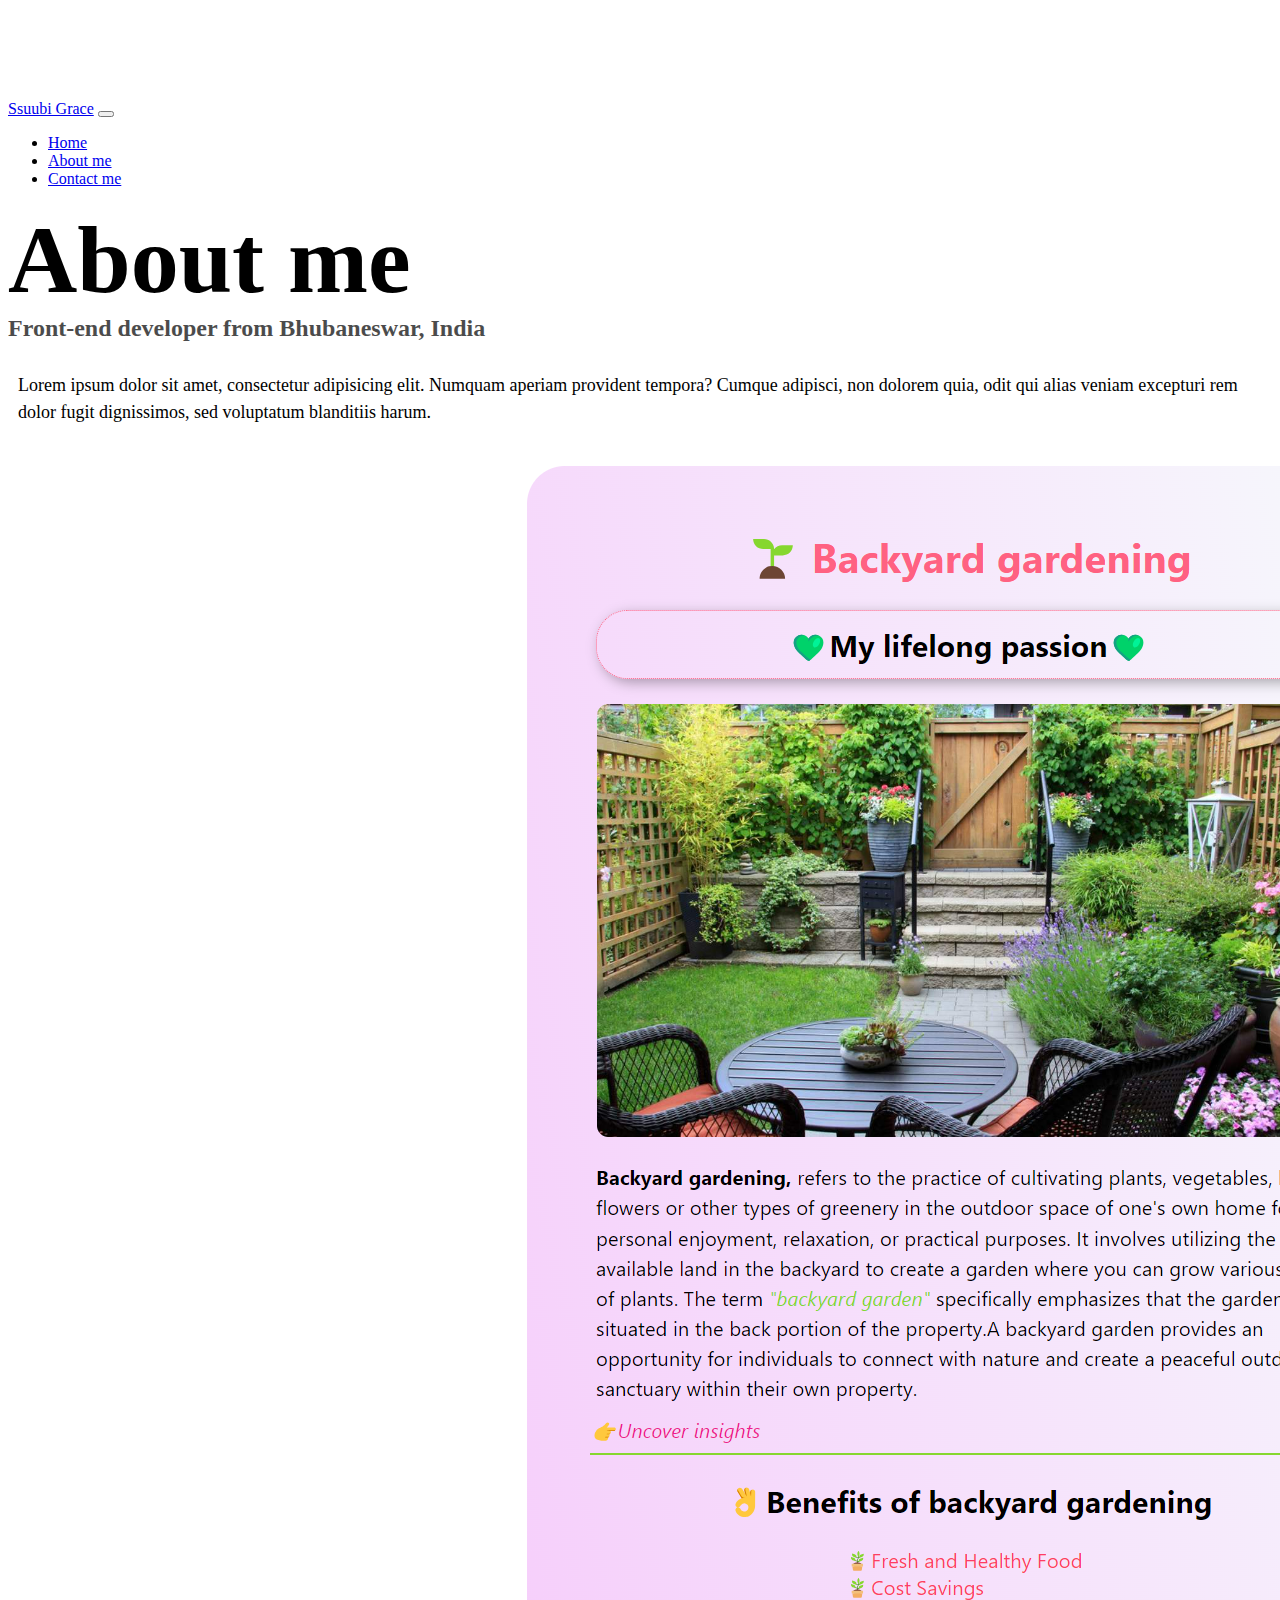
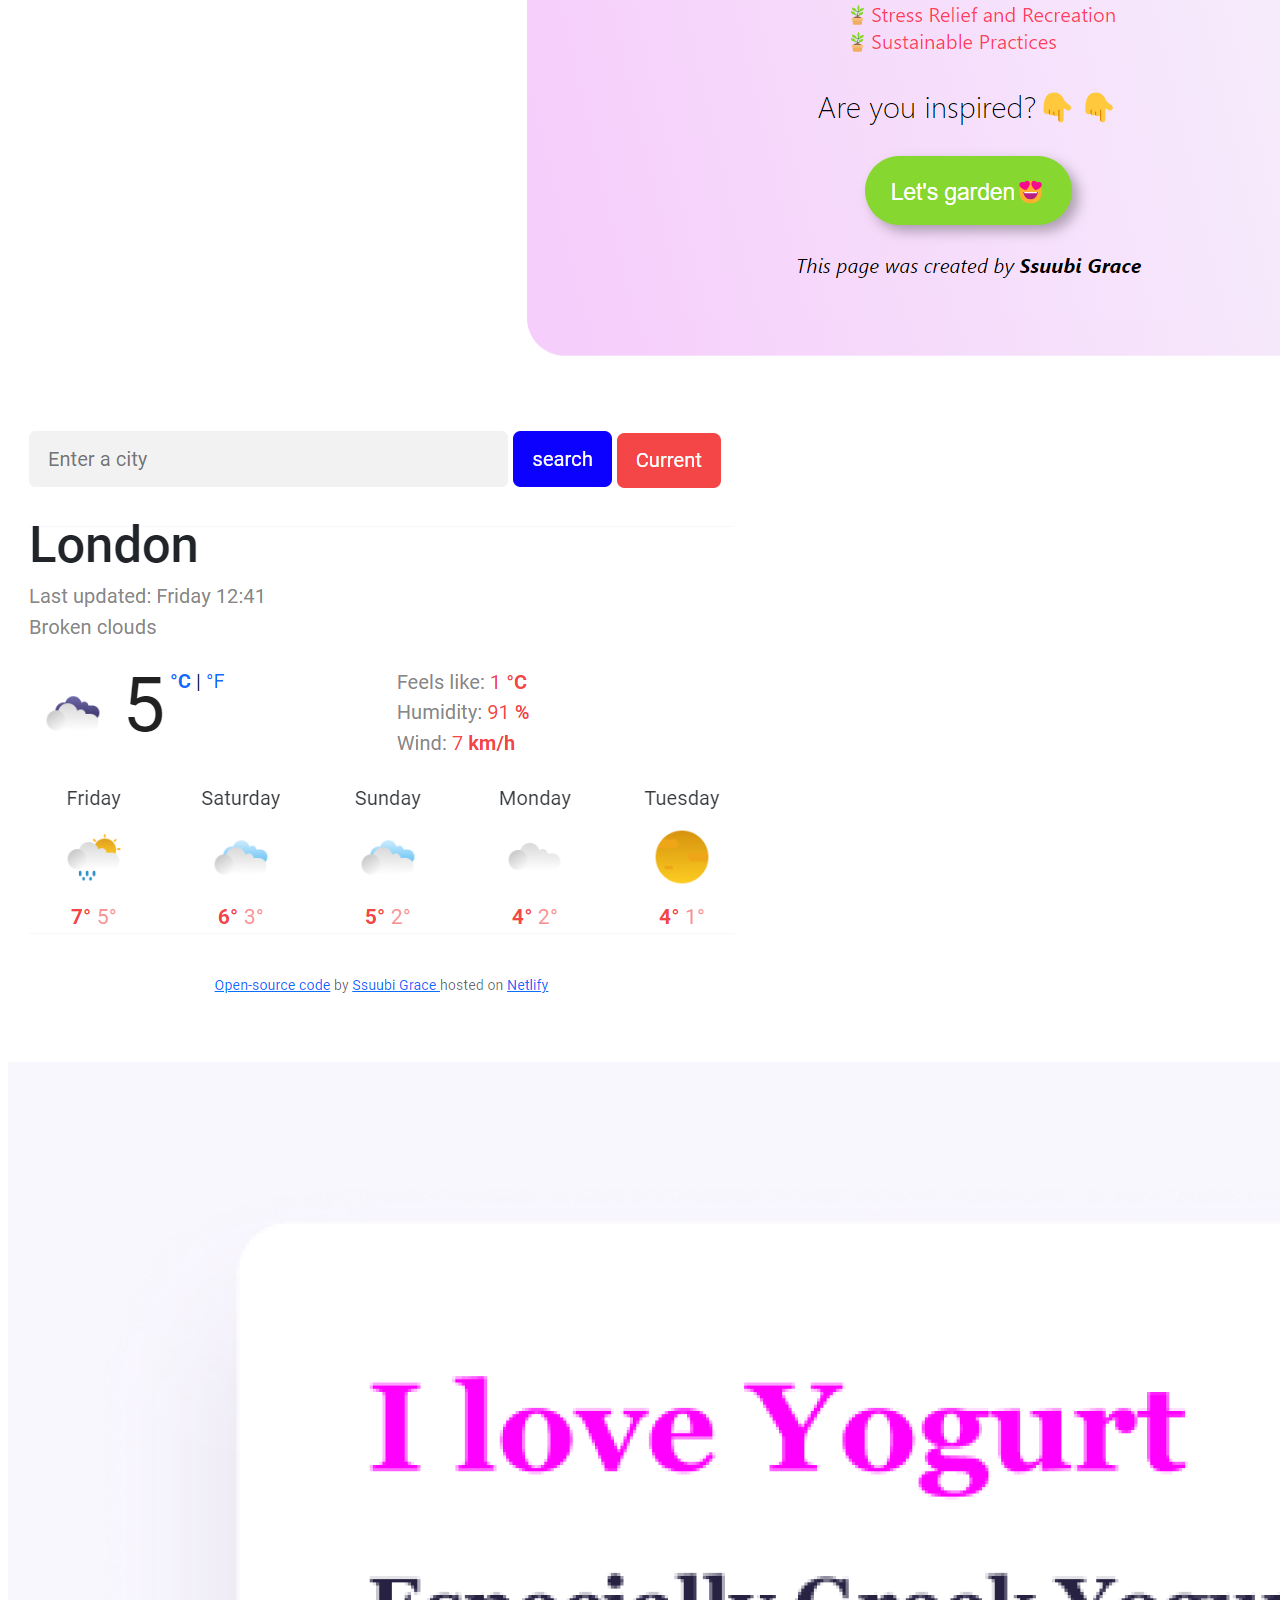
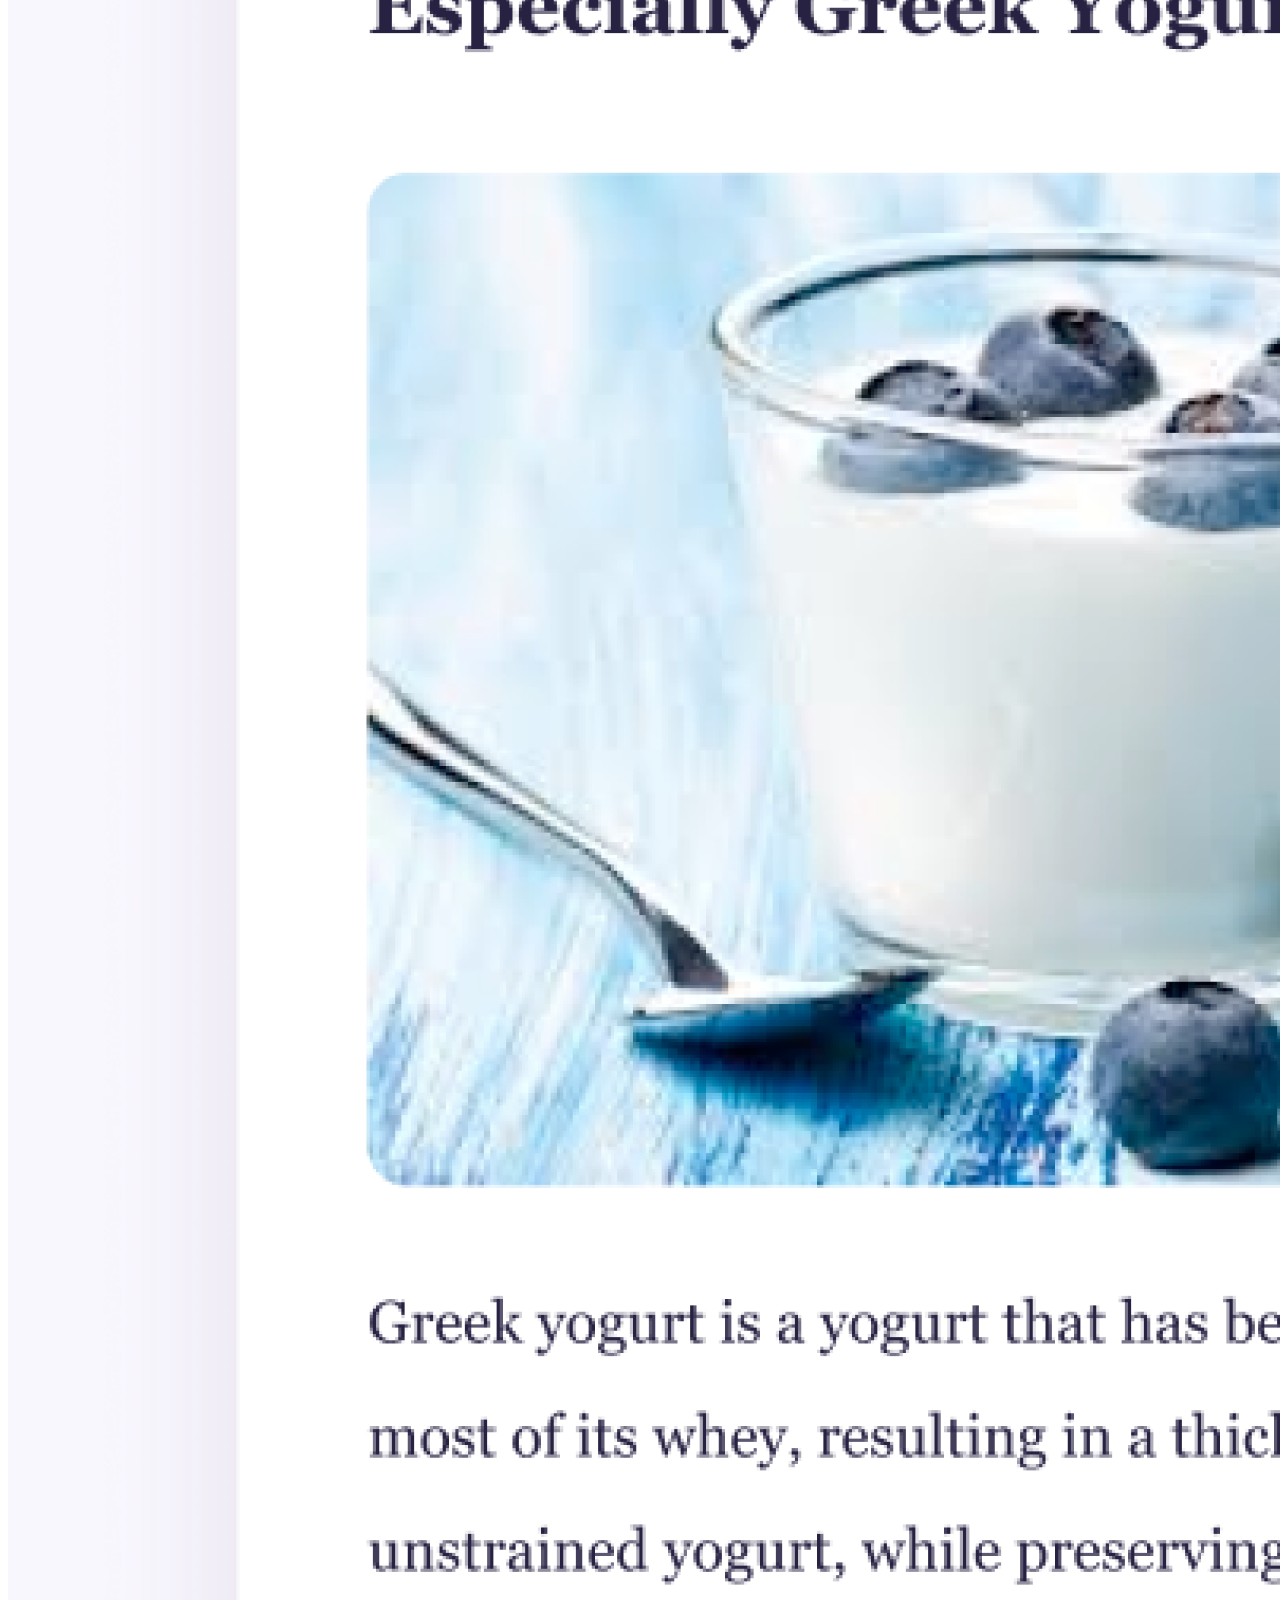
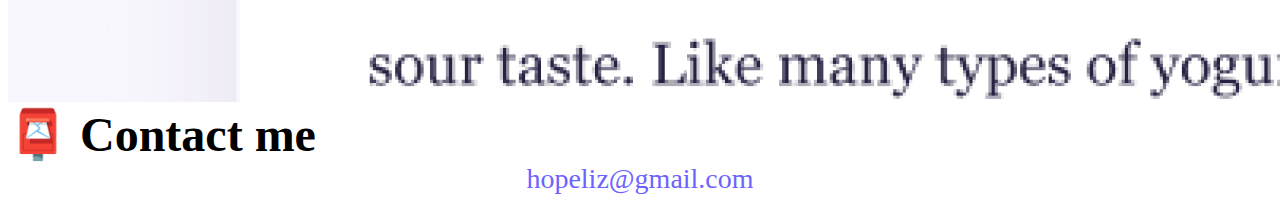
==== about.html @ af7b17a8 "Added the about me section" ====
<!DOCTYPE html>
<html lang="en">
  <head>
    <meta charset="UTF-8" />
    <meta http-equiv="X-UA-Compatible" content="IE=edge" />
    <meta name="viewport" content="width=device-width, initial-scale=1.0" />
    <link
      href="https://cdn.jsdelivr.net/npm/bootstrap@5.0.0-beta2/dist/css/bootstrap.min.css"
      rel="stylesheet"
      integrity="sha384-BmbxuPwQa2lc/FVzBcNJ7UAyJxM6wuqIj61tLrc4wSX0szH/Ev+nYRRuWlolflfl"
      crossorigin="anonymous"
    />
    <script
      src="https://code.jquery.com/jquery-3.4.1.slim.min.js"
      integrity="sha384-J6qa4849blE2+poT4WnyKhv5vZF5SrPo0iEjwBvKU7imGFAV0wwj1yYfoRSJoZ+n"
      crossorigin="anonymous"
    ></script>
    <script
      src="https://cdn.jsdelivr.net/npm/popper.js@1.16.0/dist/umd/popper.min.js"
      integrity="sha384-Q6E9RHvbIyZFJoft+2mJbHaEWldlvI9IOYy5n3zV9zzTtmI3UksdQRVvoxMfooAo"
      crossorigin="anonymous"
    ></script>
    <script
      src="https://cdn.jsdelivr.net/npm/bootstrap@4.4.1/dist/js/bootstrap.min.js"
      integrity="sha384-wfSDF2E50Y2D1uUdj0O3uMBJnjuUD4Ih7YwaYd1iqfktj0Uod8GCExl3Og8ifwB6"
      crossorigin="anonymous"
    ></script>
    <link rel="stylesheet" href="/src/style.css" />
    <title>About SSUUBI GRACE</title>
  </head>
  <body>
    <nav class="navbar navbar-expand-lg navbar-light bg-light fixed-top">
      <div class="container">
        <a class="navbar-brand" href="index.html">Ssuubi Grace</a>
        <button
          class="navbar-toggler"
          type="button"
          data-bs-toggle="collapse"
          data-bs-target="#navbarNav"
          aria-controls="navbarNav"
          aria-expanded="false"
          aria-label="Toggle navigation"
        >
          <span class="navbar-toggler-icon"></span>
        </button>
        <div class="collapse navbar-collapse" id="navbarNav">
          <ul class="navbar-nav">
            <li class="nav-item">
              <a class="nav-link" aria-current="page" href="index.html">Home</a>
            </li>
            <li class="nav-item">
              <a class="nav-link active" href="about.html">About me</a>
            </li>
            <li class="nav-item">
              <a class="nav-link" href="about.html#contact">Contact me</a>
            </li>
          </ul>
        </div>
      </div>
    </nav>
    <h1 class="text-center">About me</h1>
    <h3 class="text-center">Front-end developer from Bhubaneswar, India</h3>
    <div class="about-paragraphs text-center">
      <p>
        Lorem ipsum dolor sit amet, consectetur adipisicing elit. Numquam
        aperiam provident tempora? Cumque adipisci, non dolorem quia, odit qui
        alias veniam excepturi rem dolor fugit dignissimos, sed voluptatum
        blanditiis harum.
      </p>
    </div>
    <div class="container">
      <div class="row">
        <div class="col-sm-4">
          <img
            src="images/Backyard-gardening.png"
            class="img-fluid p-2 shadow rounded"
          />
        </div>
        <div class="col-sm-4">
          <img src="images/weather .png" class="img-fluid p-2 shadow rounded" />
        </div>
        <div class="col-sm-4">
          <img src="images/yogurt.png" class="img-fluid p-2 shadow rounded" />
        </div>
      </div>
    </div>
    <div id="contact" class="mt-5">
      <h2 class="text-center">📮 Contact me</h2>
      <a href="mailto:hopeliz@gmail.com" class="email-link">
        hopeliz@gmail.com
      </a>
    </div>
  </body>
</html>
---- src/style.css ----
:root {
  --primary-color: #6c63ff;
  --secondary-color: #f5f2fe;
  --box-shadow: 0 5px 10px rgba(0, 0, 0, 0.3);
}

body {
  margin-top: 100px;
}

h1,
h2,
h3 {
  margin: 0;
}

h1 {
  font-size: 96px;
}

h2 {
  font-size: 48px;
}

h3 {
  font-size: 24px;
  opacity: 0.7;
}

p {
  font-size: 18px;
  line-height: 1.5;
}

.navigation-links {
  display: flex;
  margin-top: 40px;
  justify-content: center;
}

.navigation-links a {
  margin: 20px;
}

.primary-link {
  border-radius: 4px;
  padding: 20px 15px;
  text-decoration: none;
  text-transform: capitalize;
  background: var(--primary-color);
  box-shadow: var(--box-shadow);
  color: white;
}

.secondary-link {
  border-radius: 4px;
  padding: 20px 15px;
  text-decoration: none;
  text-transform: capitalize;
  color: var(--primary-color);
  border: 1px solid var(--primary-color);
}

.homepage-link {
  color: var(--primary-color);
  text-align: center;
  display: block;
}

.about-paragraphs {
  margin: 30px 0;
}

.about-paragraphs p {
  margin: 10px;
}

.email-link{
  display: flex;
  justify-content: center;
  color: var(--primary-color);
  font-size: 28px;
  text-decoration: none;
}

.email-link:hover {
  text-decoration: underline;
}
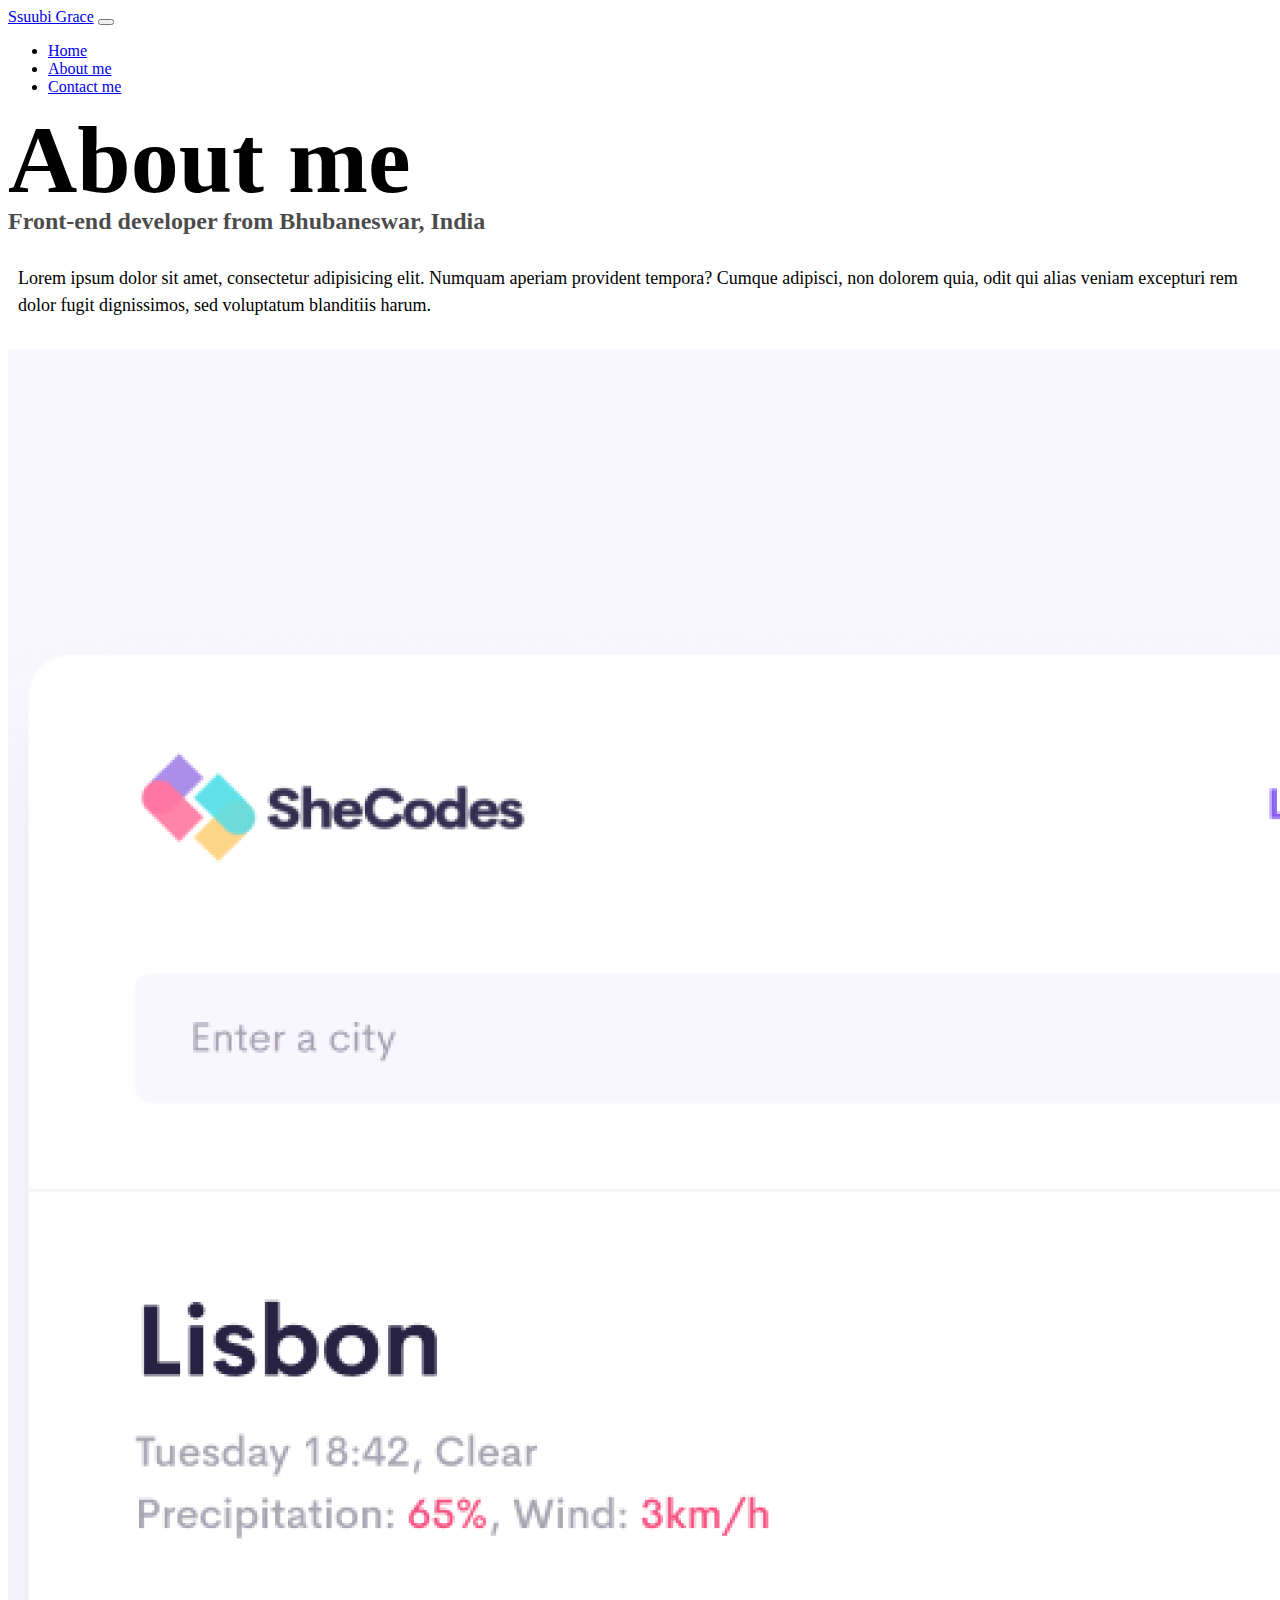
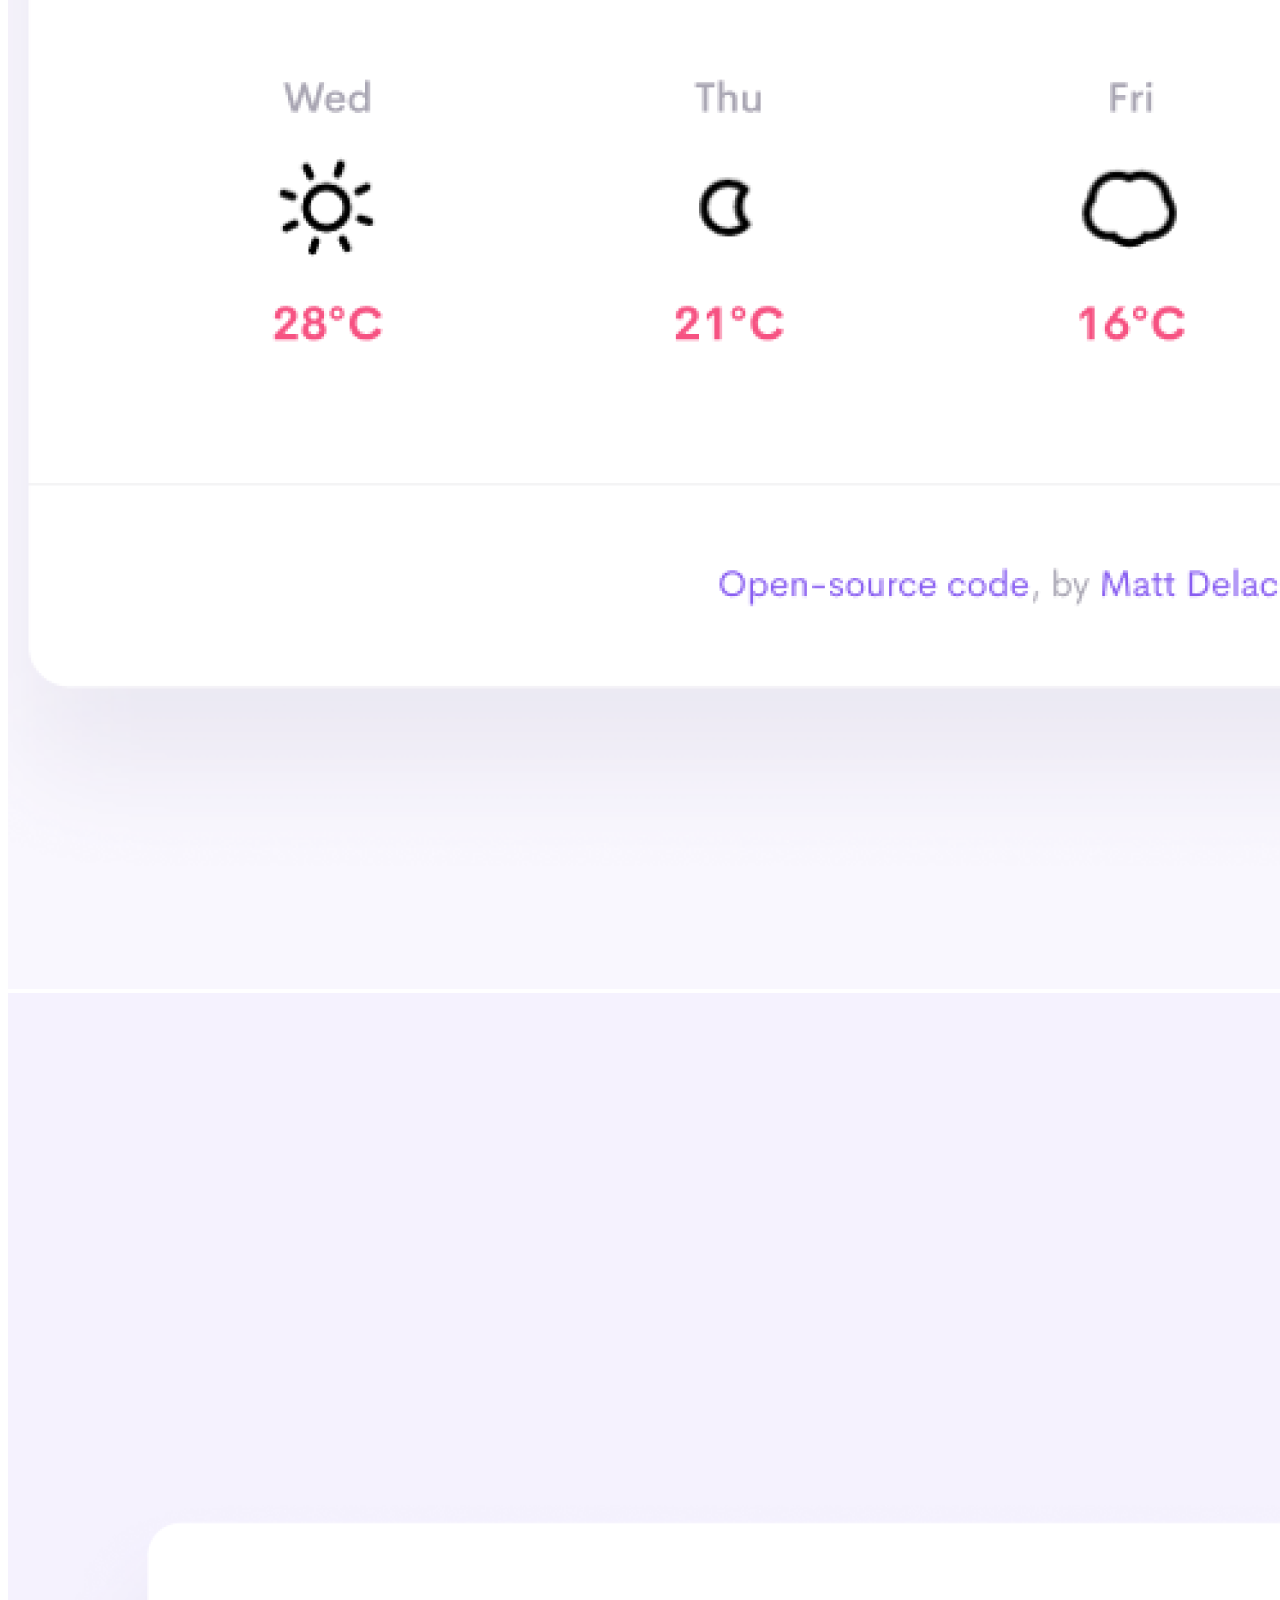
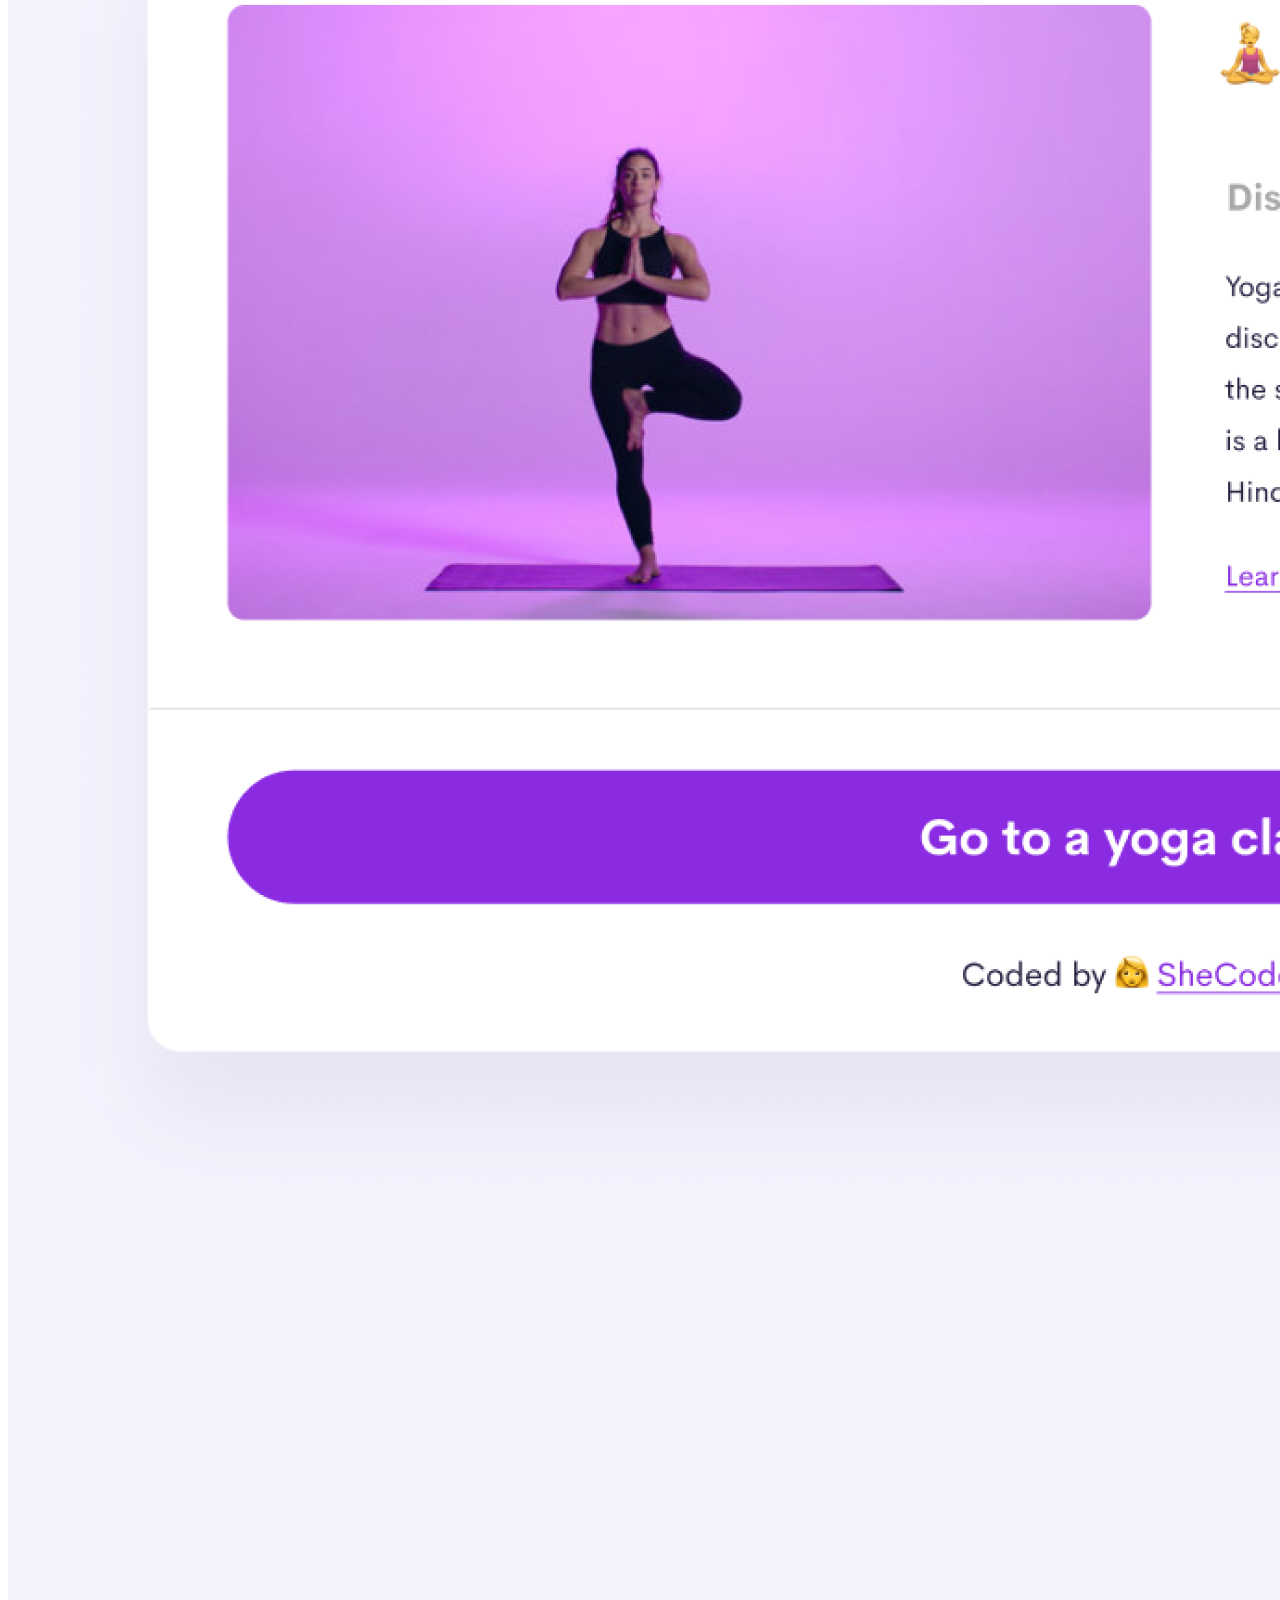
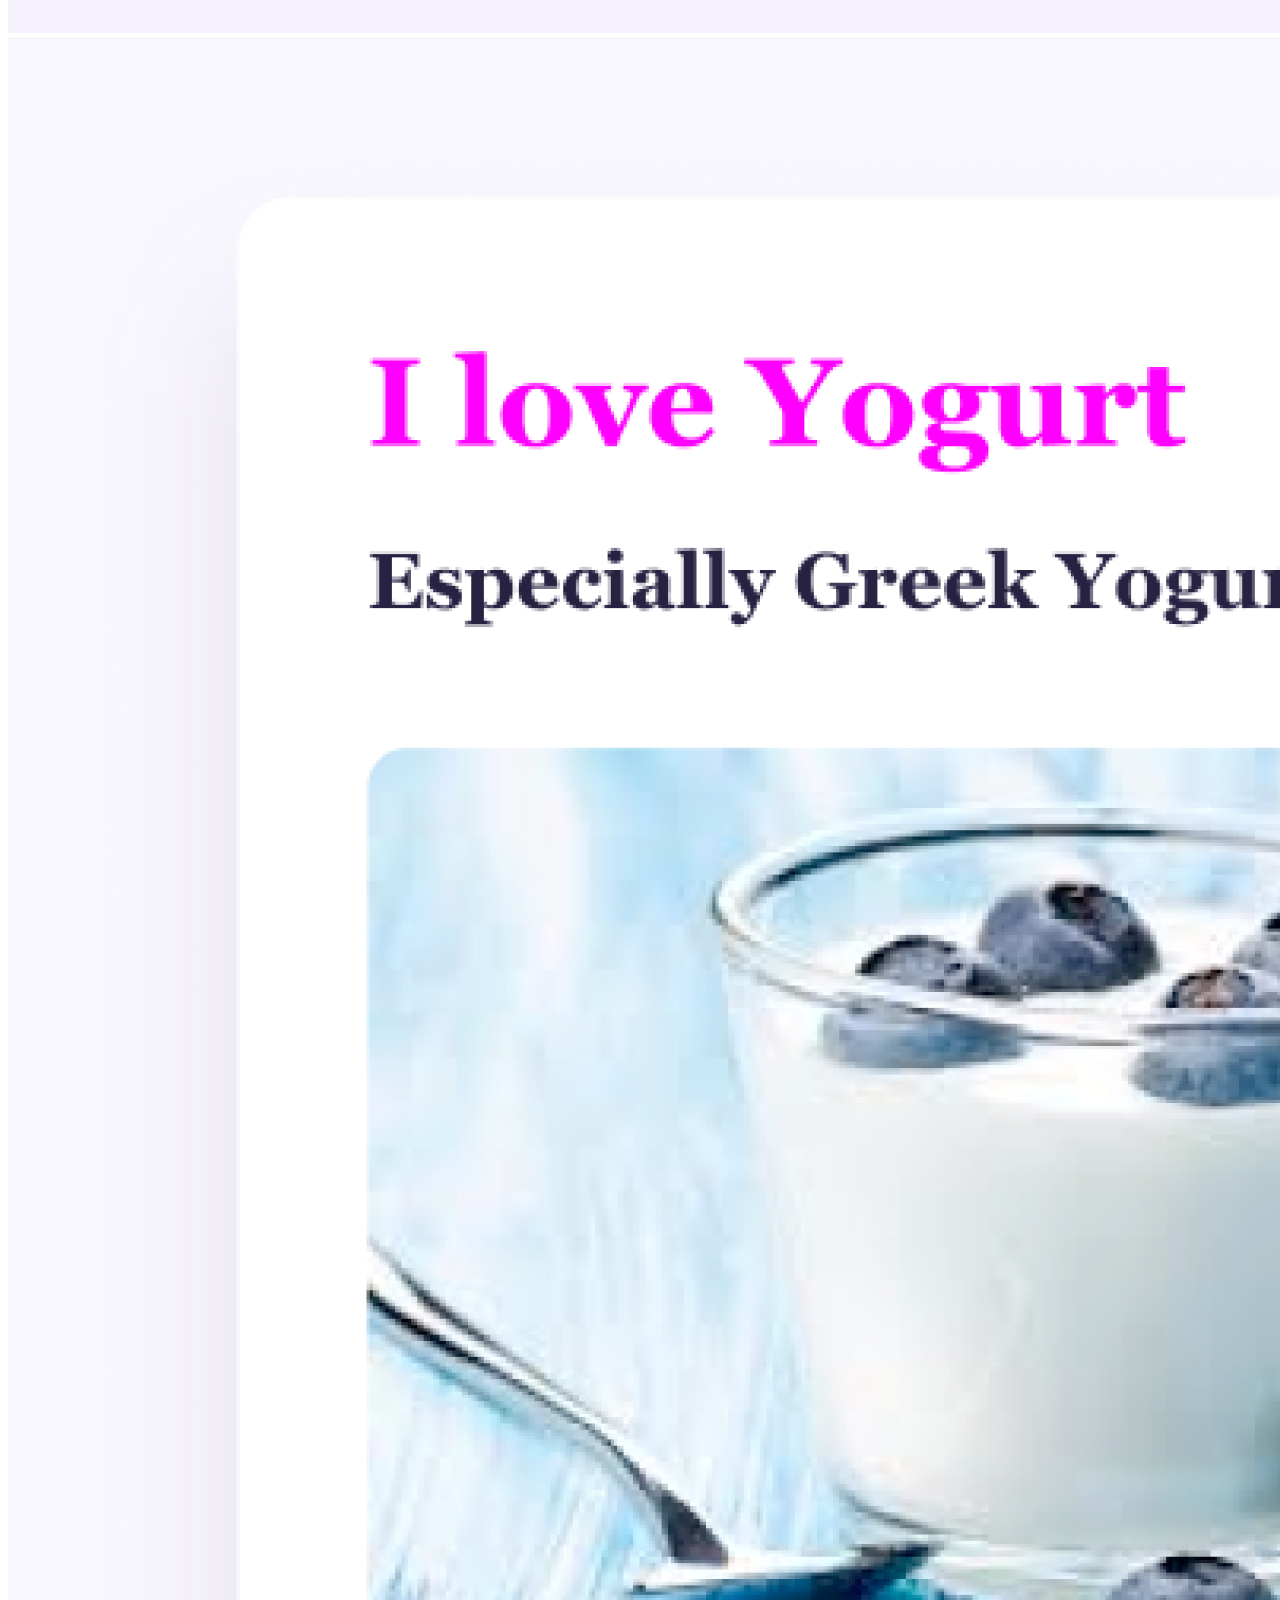
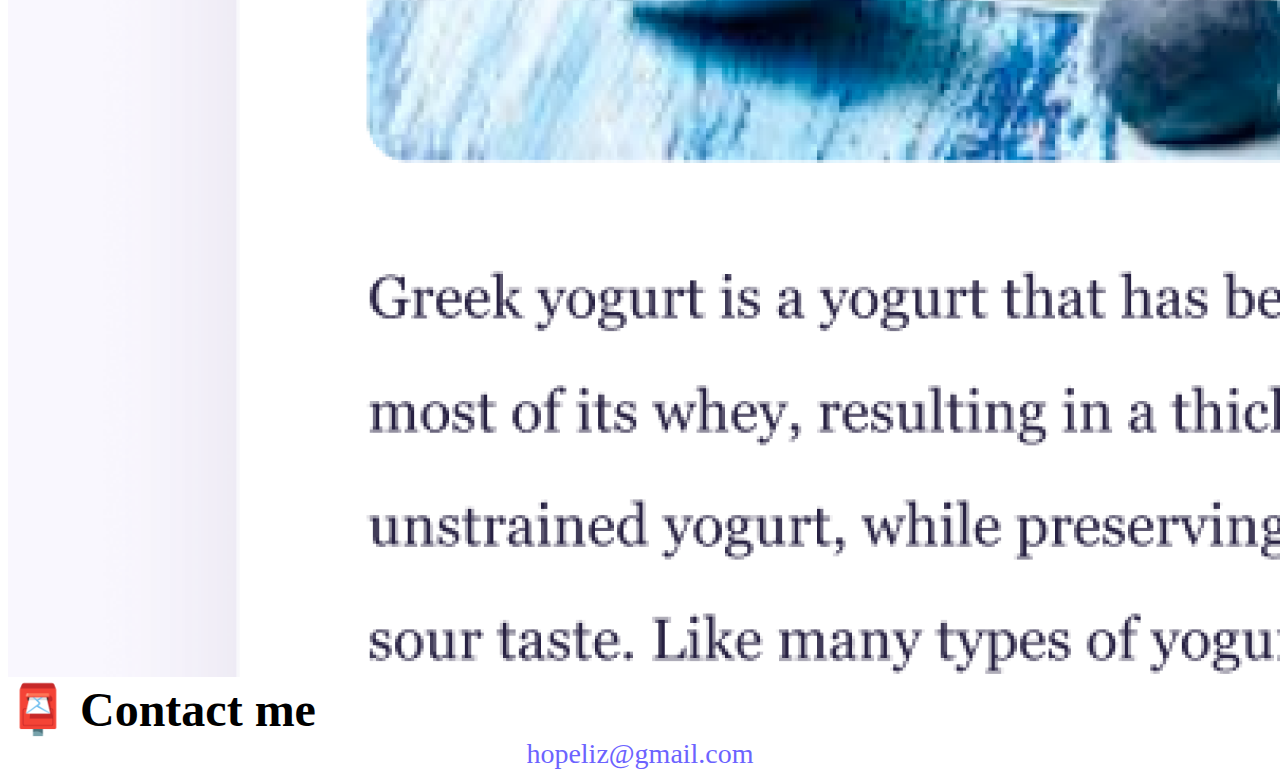
==== commit 267a30bd: "Made the website more responsive" ====
--- a/about.html
+++ b/about.html
@@ -10,28 +10,23 @@
       integrity="sha384-BmbxuPwQa2lc/FVzBcNJ7UAyJxM6wuqIj61tLrc4wSX0szH/Ev+nYRRuWlolflfl"
       crossorigin="anonymous"
     />
+
     <script
-      src="https://code.jquery.com/jquery-3.4.1.slim.min.js"
-      integrity="sha384-J6qa4849blE2+poT4WnyKhv5vZF5SrPo0iEjwBvKU7imGFAV0wwj1yYfoRSJoZ+n"
-      crossorigin="anonymous"
-    ></script>
-    <script
-      src="https://cdn.jsdelivr.net/npm/popper.js@1.16.0/dist/umd/popper.min.js"
-      integrity="sha384-Q6E9RHvbIyZFJoft+2mJbHaEWldlvI9IOYy5n3zV9zzTtmI3UksdQRVvoxMfooAo"
-      crossorigin="anonymous"
-    ></script>
-    <script
-      src="https://cdn.jsdelivr.net/npm/bootstrap@4.4.1/dist/js/bootstrap.min.js"
-      integrity="sha384-wfSDF2E50Y2D1uUdj0O3uMBJnjuUD4Ih7YwaYd1iqfktj0Uod8GCExl3Og8ifwB6"
+      src="https://cdn.jsdelivr.net/npm/bootstrap@5.0.0-beta2/dist/js/bootstrap.bundle.min.js"
+      integrity="sha384-b5kHyXgcpbZJO/tY9Ul7kGkf1S0CWuKcCD38l8YkeH8z8QjE0GmW1gYU5S9FOnJ0"
       crossorigin="anonymous"
     ></script>
     <link rel="stylesheet" href="/src/style.css" />
-    <title>About SSUUBI GRACE</title>
+    <title>About me - Ssuubi Grace</title>
+    <meta
+      name="description"
+      content="About Ssuubi Grace, a front-end developer based in Asia, check out her project and contact her for job inquiries "
+    />
   </head>
   <body>
     <nav class="navbar navbar-expand-lg navbar-light bg-light fixed-top">
       <div class="container">
-        <a class="navbar-brand" href="index.html">Ssuubi Grace</a>
+        <a class="navbar-brand" href="/" title="Homepage">Ssuubi Grace</a>
         <button
           class="navbar-toggler"
           type="button"
@@ -46,13 +41,26 @@
         <div class="collapse navbar-collapse" id="navbarNav">
           <ul class="navbar-nav">
             <li class="nav-item">
-              <a class="nav-link" aria-current="page" href="index.html">Home</a>
+              <a
+                class="nav-link active"
+                aria-current="page"
+                href="/"
+                title="Homepage"
+                >Home</a
+              >
             </li>
             <li class="nav-item">
-              <a class="nav-link active" href="about.html">About me</a>
+              <a class="nav-link" href="/about.html" title="About Ssuubi Grace"
+                >About me</a
+              >
             </li>
             <li class="nav-item">
-              <a class="nav-link" href="about.html#contact">Contact me</a>
+              <a
+                class="nav-link"
+                href="/about.html#contact"
+                title="Contact Ssuubi Grace"
+                >Contact me</a
+              >
             </li>
           </ul>
         </div>
@@ -69,18 +77,29 @@
       </p>
     </div>
     <div class="container">
-      <div class="row">
-        <div class="col-sm-4">
-          <img
-            src="images/Backyard-gardening.png"
-            class="img-fluid p-2 shadow rounded"
-          />
-        </div>
-        <div class="col-sm-4">
-          <img src="images/weather .png" class="img-fluid p-2 shadow rounded" />
-        </div>
-        <div class="col-sm-4">
-          <img src="images/yogurt.png" class="img-fluid p-2 shadow rounded" />
+      <div class="images text-center">
+        <div class="row">
+          <div class="col-sm-4">
+            <img
+              src="/images/weather2.png"
+              alt="Gardening project"
+              class="img-fluid p-2 mb-5 shadow rounded"
+            />
+          </div>
+          <div class="col-sm-4">
+            <img
+              src="/images/yoga.png"
+              alt="Weather project"
+              class="img-fluid p-2 mb-5 shadow rounded"
+            />
+          </div>
+          <div class="col-sm-4">
+            <img
+              src="/images/yogurt.png"
+              alt="Yogurt project"
+              class="img-fluid p-2 mb-5 shadow rounded"
+            />
+          </div>
         </div>
       </div>
     </div>
--- a/src/style.css
+++ b/src/style.css
@@ -5,7 +5,7 @@
 }
 
 body {
-  margin-top: 100px;
+  margin-top: 100px 0;
 }
 
 h1,
@@ -16,7 +16,9 @@
 
 h1 {
   font-size: 96px;
+  line-height: 1;
 }
+
 
 h2 {
   font-size: 48px;
@@ -51,7 +53,9 @@
   box-shadow: var(--box-shadow);
   color: white;
 }
-
+.primary-link:hover{
+    color: white;
+}
 .secondary-link {
   border-radius: 4px;
   padding: 20px 15px;
@@ -86,3 +90,21 @@
 .email-link:hover {
   text-decoration: underline;
 }
+
+@media(max-width:576px){
+    h1{
+        font-size: 48px;
+        line-height: 1.5;
+    }
+    h2{
+        font-size: 32px;
+        text-align: center;
+    }p{
+        text-align: center;
+    }
+    .project-link{
+        display: block;
+        text-align: center;
+        margin: 0 20px;
+    }
+}
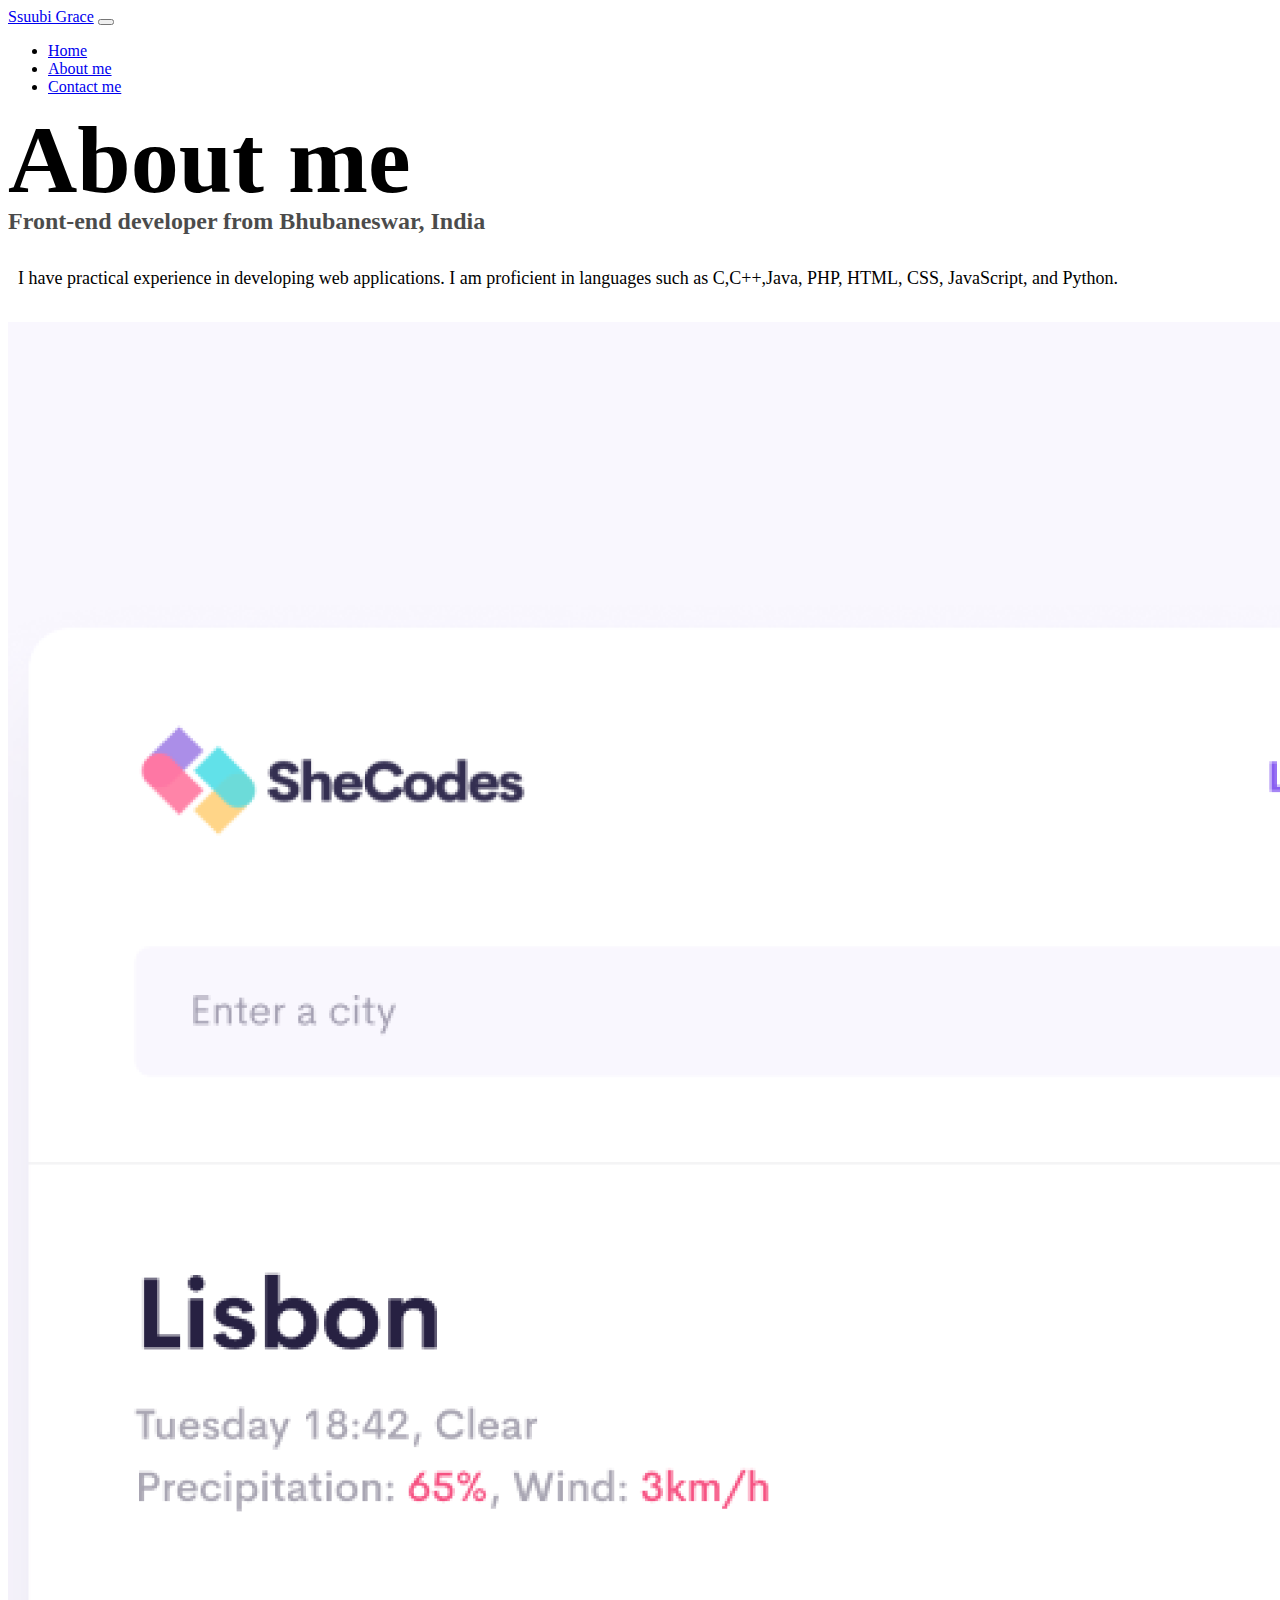
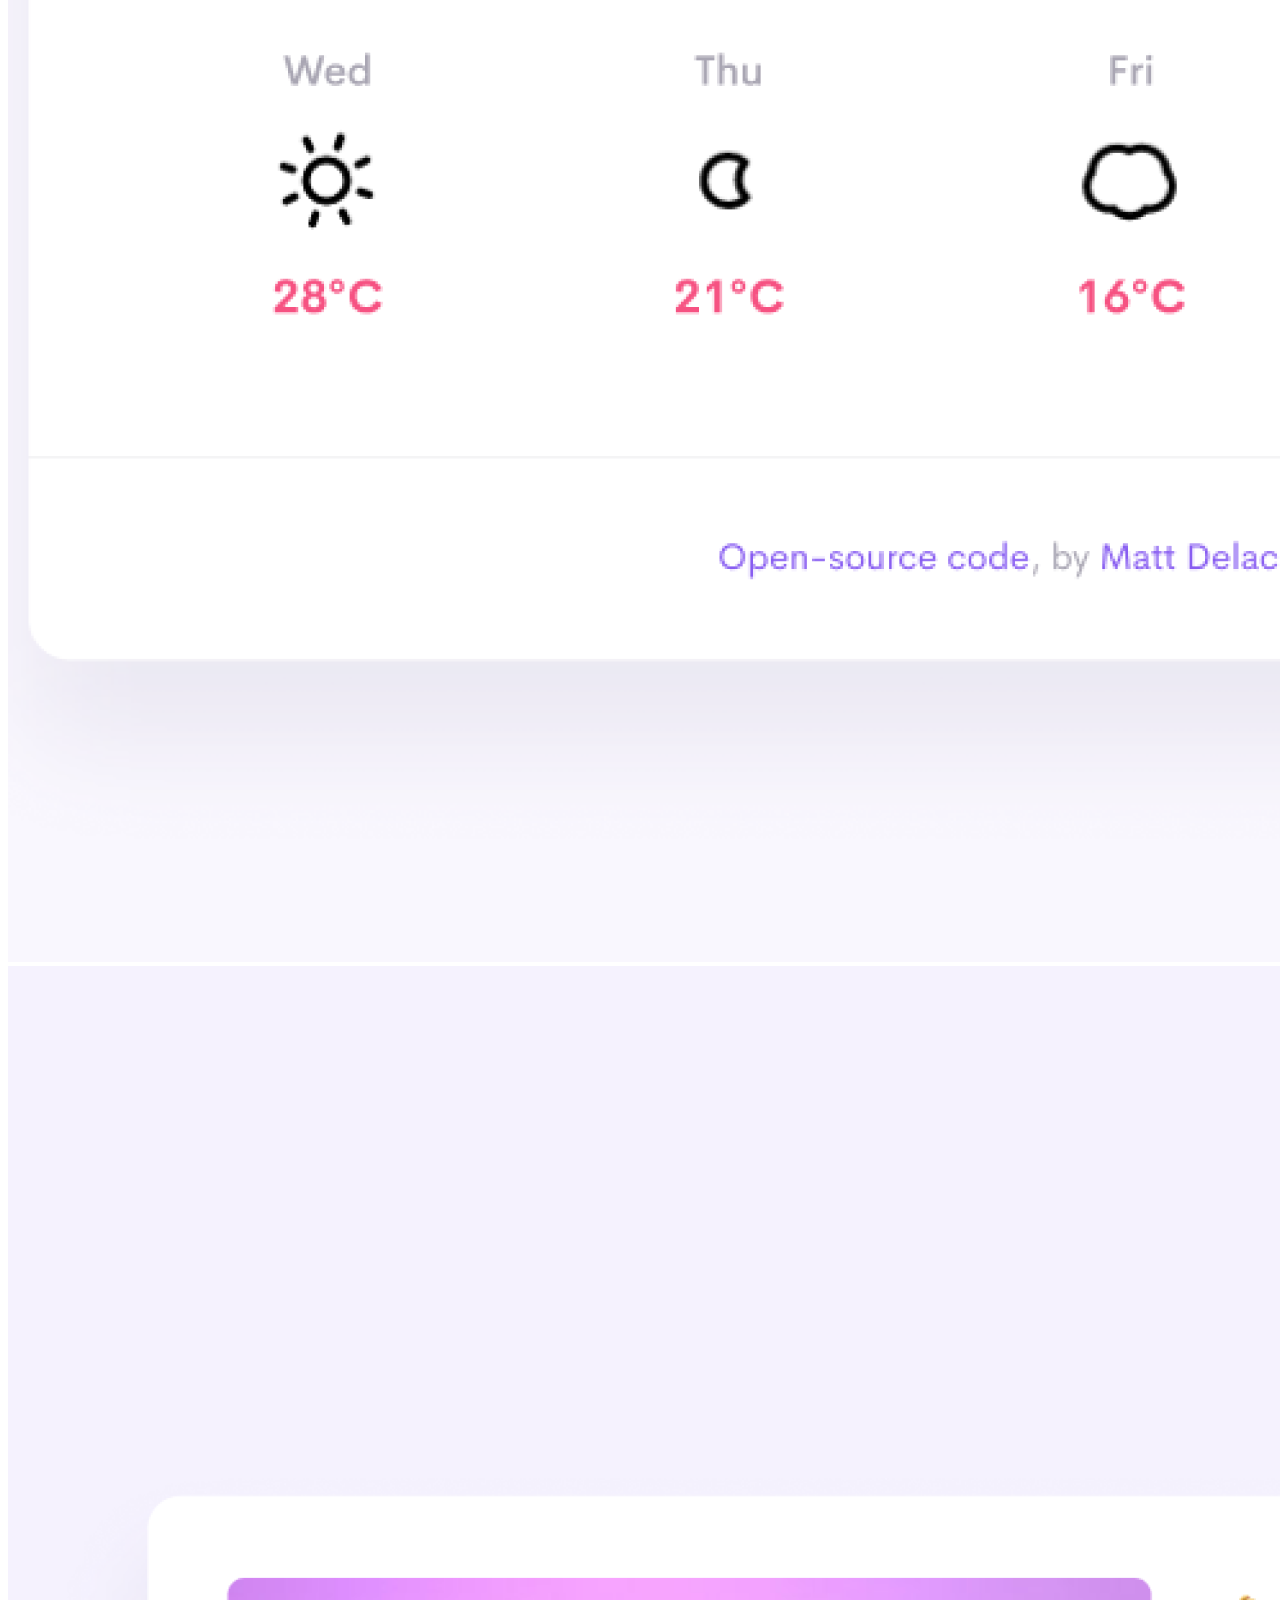
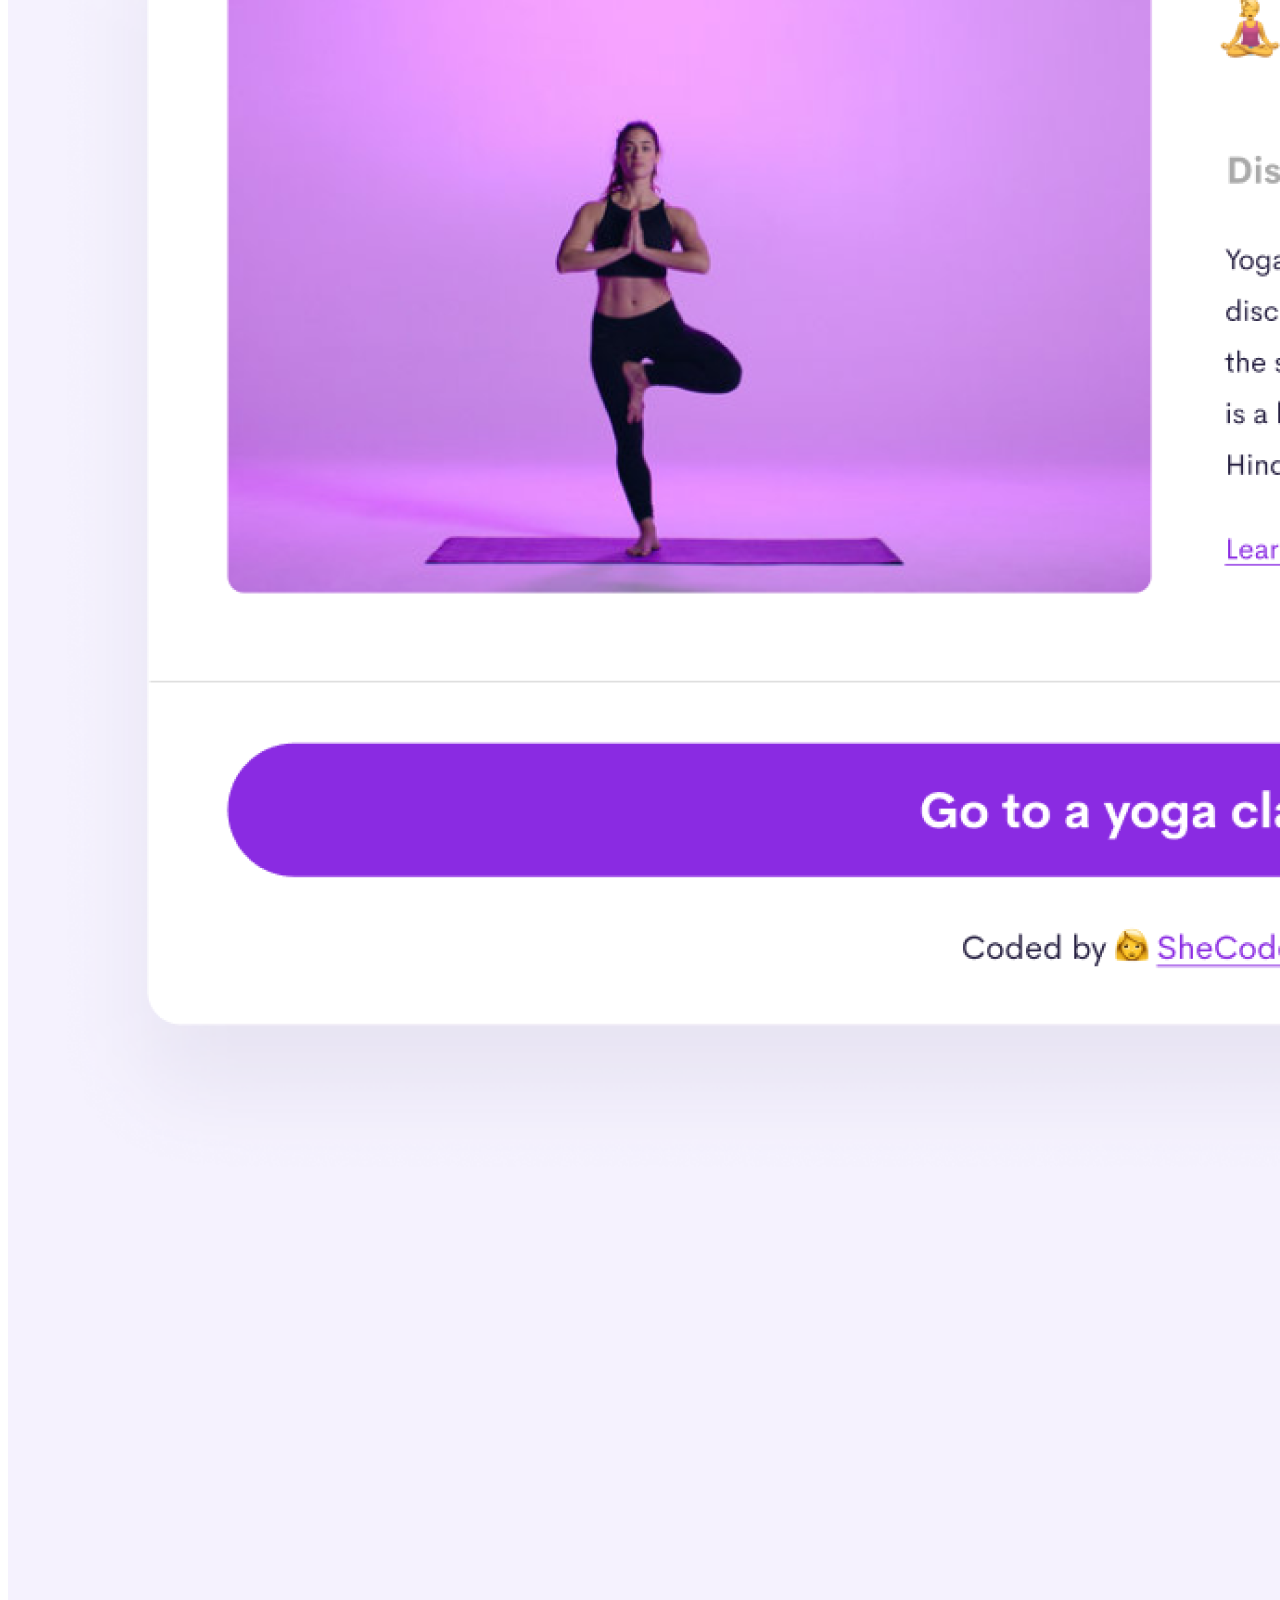
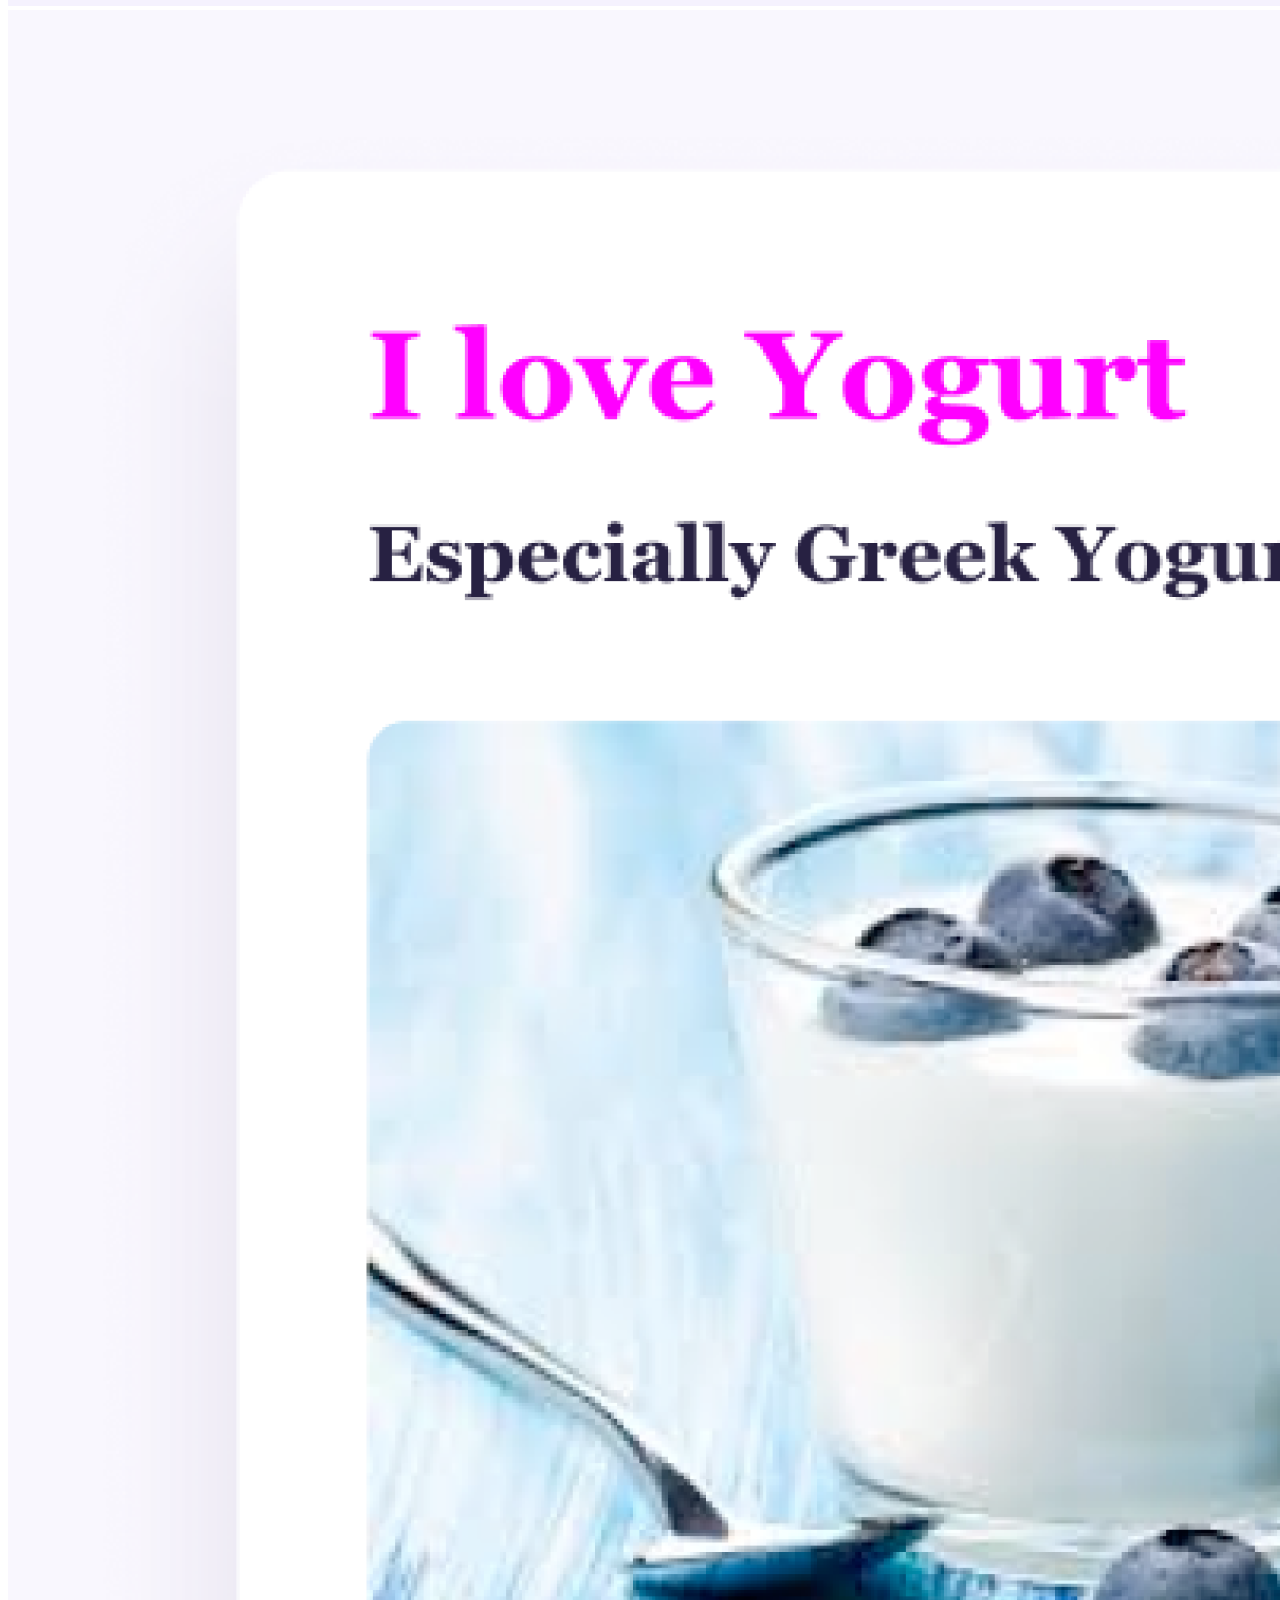
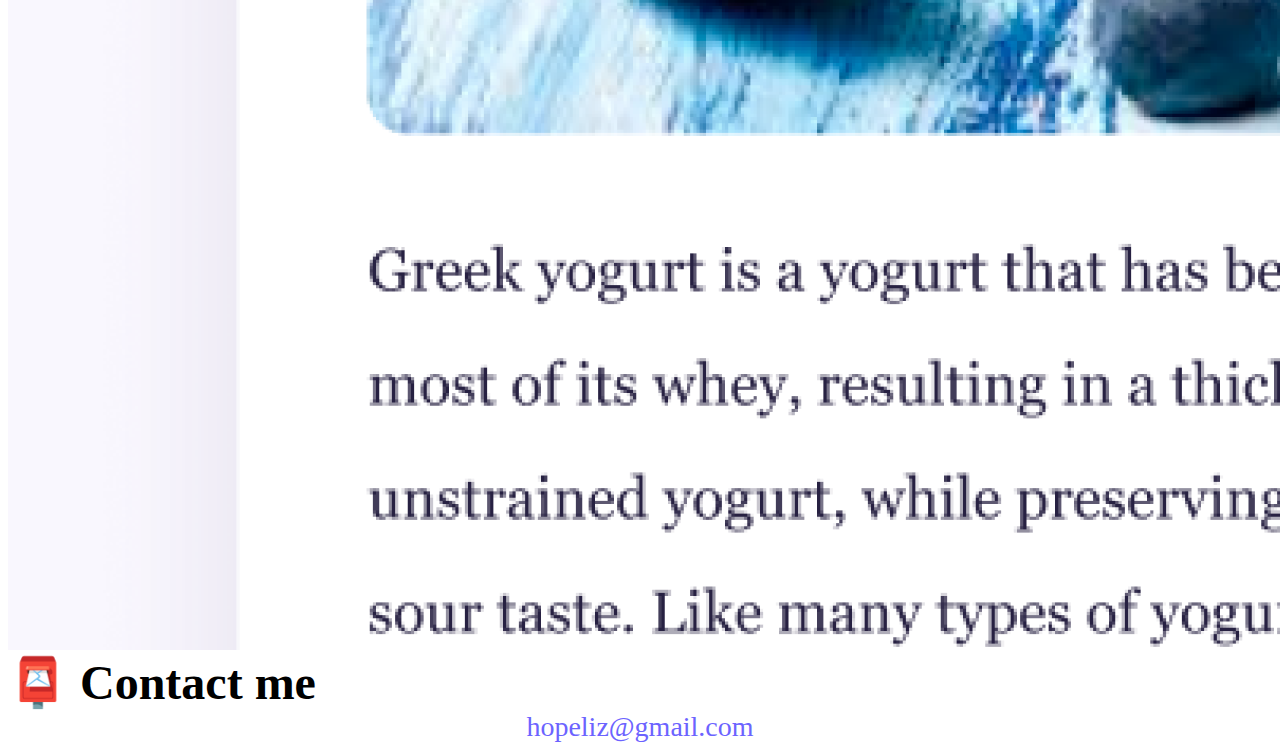
==== commit 48e7f951: "worked on the structure of the about section" ====
--- a/about.html
+++ b/about.html
@@ -70,10 +70,9 @@
     <h3 class="text-center">Front-end developer from Bhubaneswar, India</h3>
     <div class="about-paragraphs text-center">
       <p>
-        Lorem ipsum dolor sit amet, consectetur adipisicing elit. Numquam
-        aperiam provident tempora? Cumque adipisci, non dolorem quia, odit qui
-        alias veniam excepturi rem dolor fugit dignissimos, sed voluptatum
-        blanditiis harum.
+        I have practical experience in developing web applications. I am
+        proficient in languages such as C,C++,Java, PHP, HTML, CSS, JavaScript,
+        and Python.
       </p>
     </div>
     <div class="container">
--- a/src/style.css
+++ b/src/style.css
@@ -42,6 +42,10 @@
 
 .navigation-links a {
   margin: 20px;
+}
+
+.top{
+  margin-top: 100px;
 }
 
 .primary-link {
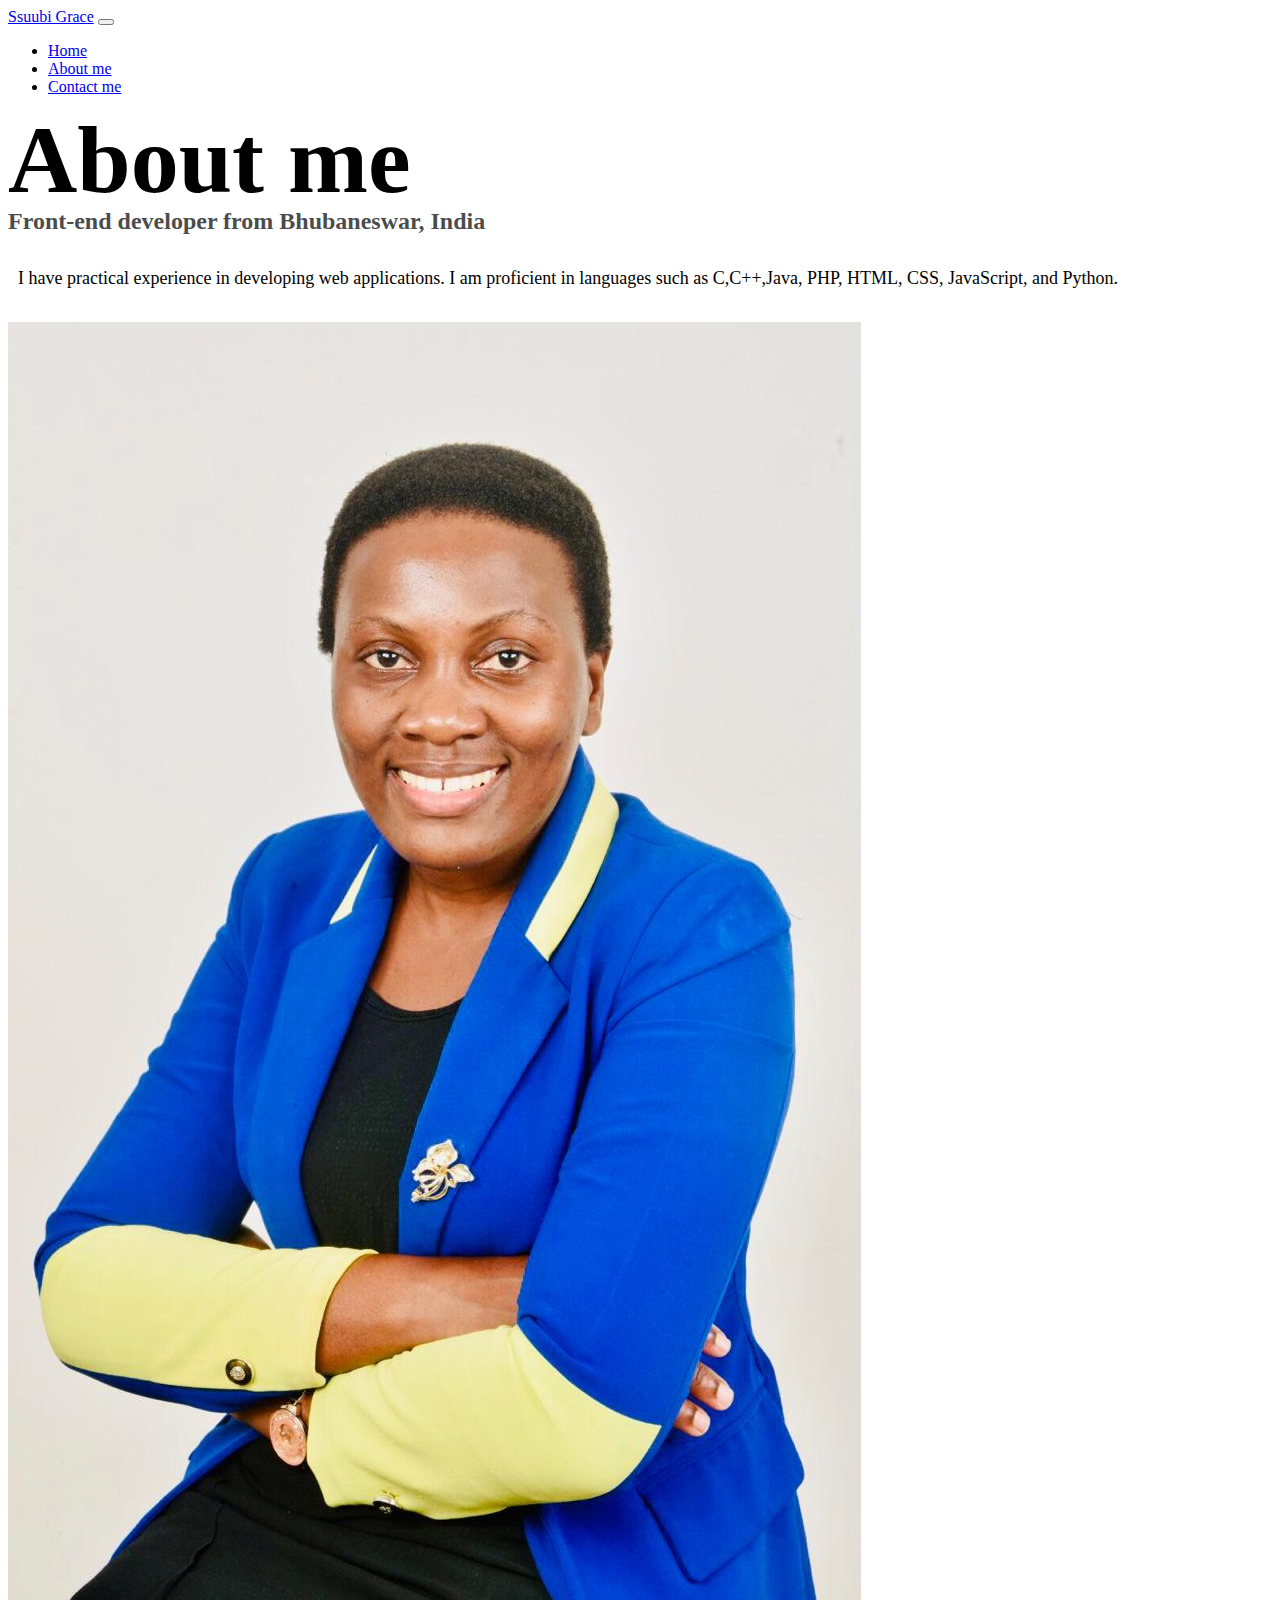
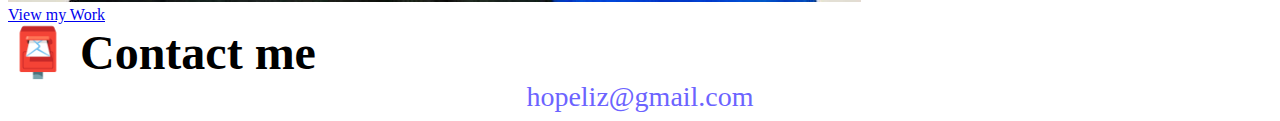
==== commit aa6e3f9d: "Styled the about section" ====
--- a/about.html
+++ b/about.html
@@ -75,33 +75,19 @@
         and Python.
       </p>
     </div>
-    <div class="container">
-      <div class="images text-center">
-        <div class="row">
-          <div class="col-sm-4">
-            <img
-              src="/images/weather2.png"
-              alt="Gardening project"
-              class="img-fluid p-2 mb-5 shadow rounded"
-            />
-          </div>
-          <div class="col-sm-4">
-            <img
-              src="/images/yoga.png"
-              alt="Weather project"
-              class="img-fluid p-2 mb-5 shadow rounded"
-            />
-          </div>
-          <div class="col-sm-4">
-            <img
-              src="/images/yogurt.png"
-              alt="Yogurt project"
-              class="img-fluid p-2 mb-5 shadow rounded"
-            />
-          </div>
-        </div>
-      </div>
+
+    <div class="col-sm-4">
+      <img
+        src="/images/love.jpg"
+        alt="Yogurt project"
+        class="img-fluid p-2 mb-5 shadow rounded"
+      />
     </div>
+
+    <a class="nav-link" href="/projects.html" title="Projects Ssuubi Grace"
+      >View my Work</a
+    >
+
     <div id="contact" class="mt-5">
       <h2 class="text-center">📮 Contact me</h2>
       <a href="mailto:hopeliz@gmail.com" class="email-link">
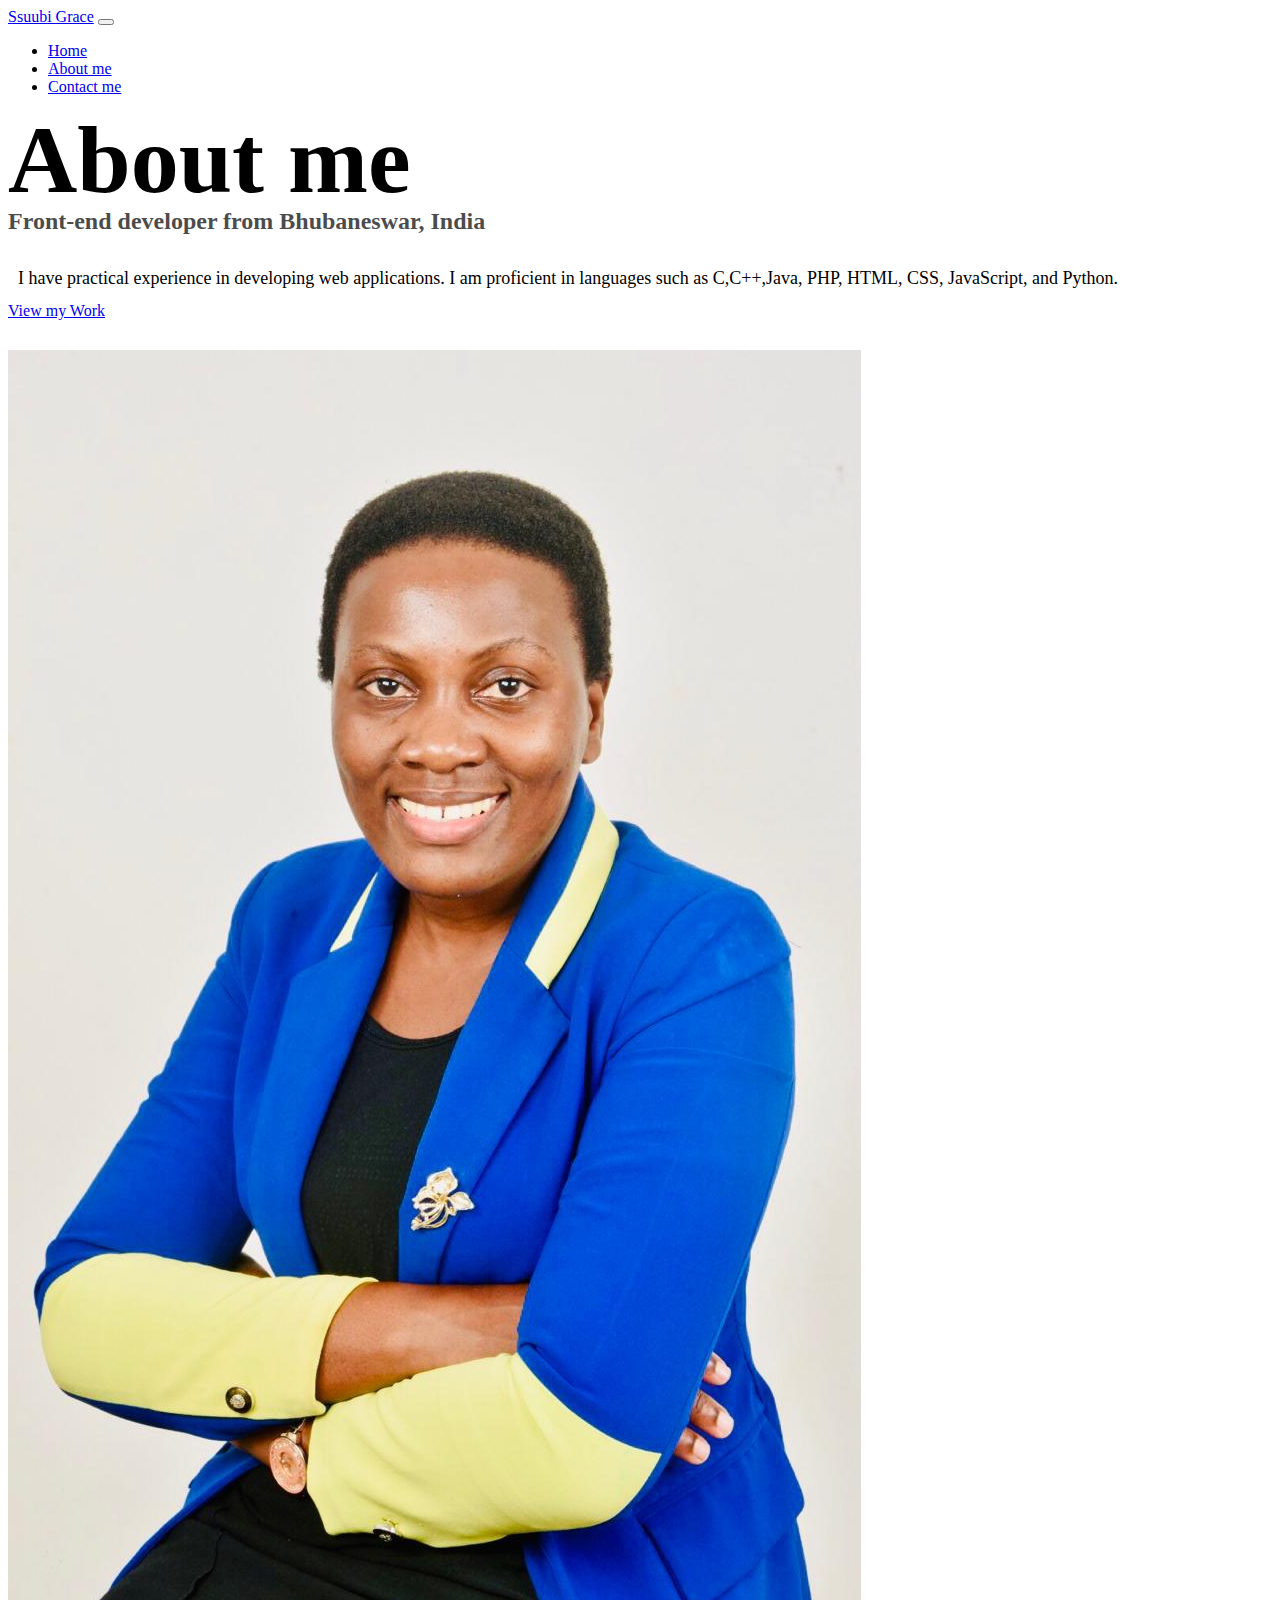
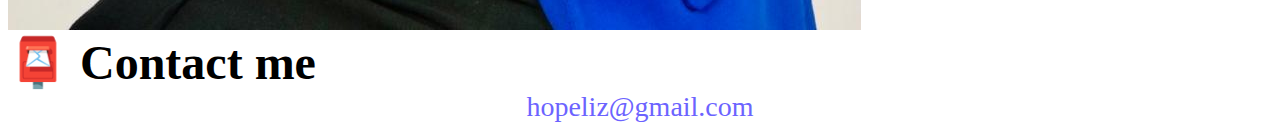
==== commit 5d4f9b07: "Included the contact section" ====
--- a/about.html
+++ b/about.html
@@ -67,26 +67,37 @@
       </div>
     </nav>
     <h1 class="text-center">About me</h1>
-    <h3 class="text-center">Front-end developer from Bhubaneswar, India</h3>
-    <div class="about-paragraphs text-center">
-      <p>
-        I have practical experience in developing web applications. I am
-        proficient in languages such as C,C++,Java, PHP, HTML, CSS, JavaScript,
-        and Python.
-      </p>
+    <div class="about-section" container>
+      <div class="row">
+        <div class="col-6">
+          <h3 class="text-center">
+            Front-end developer from Bhubaneswar, India
+          </h3>
+          <div class="about-paragraphs text-center">
+            <p>
+              I have practical experience in developing web applications. I am
+              proficient in languages such as C,C++,Java, PHP, HTML, CSS,
+              JavaScript, and Python.
+            </p>
+
+            <a
+              class="nav-link"
+              href="/projects.html"
+              title="Projects Ssuubi Grace"
+              >View my Work</a
+            >
+          </div>
+
+          <div class="col-6">
+            <img
+              src="/images/love.jpg"
+              alt="Yogurt project"
+              class="img-fluid p-2 mb-5 shadow rounded"
+            />
+          </div>
+        </div>
+      </div>
     </div>
-
-    <div class="col-sm-4">
-      <img
-        src="/images/love.jpg"
-        alt="Yogurt project"
-        class="img-fluid p-2 mb-5 shadow rounded"
-      />
-    </div>
-
-    <a class="nav-link" href="/projects.html" title="Projects Ssuubi Grace"
-      >View my Work</a
-    >
 
     <div id="contact" class="mt-5">
       <h2 class="text-center">📮 Contact me</h2>
